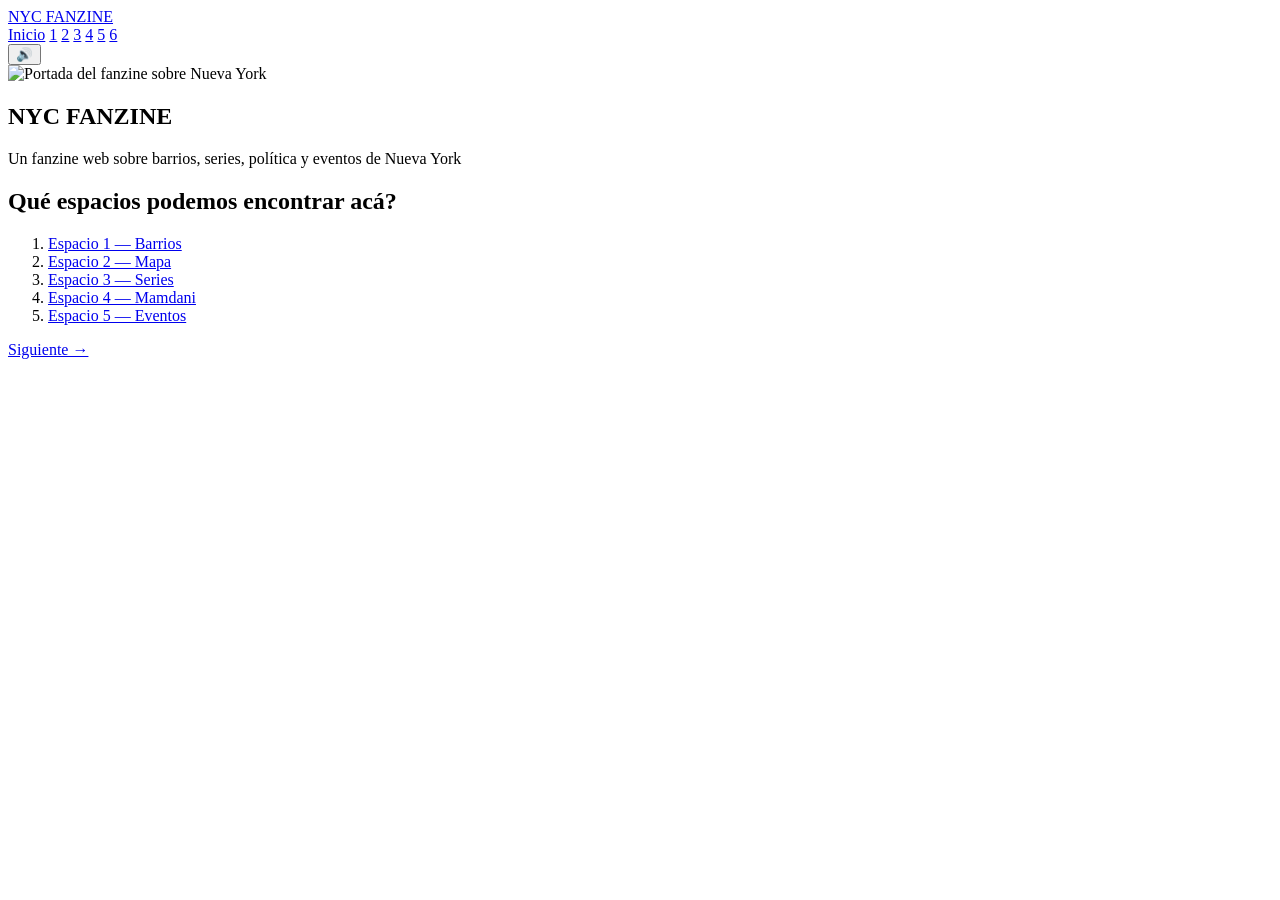
==== index.html @ f23d9f08 "Cambié el espacio1 y el index, pues había hecho como mal el repositorio en VS code después de haberl" ====
<!DOCTYPE html>
<html lang="es">
<head>
  <meta charset="UTF-8">
  <meta name="viewport" content="width=device-width, initial-scale=1">
  <title>Portada NYC Fanzine</title>
  <link rel="stylesheet" href="estilo.css">
</head>
<body data-page="portada" data-next="espacio1.html">
  <header>
    <a class="logo" href="index.html">NYC FANZINE</a>
    <nav>
      <a href="index.html" class="activo">Inicio</a>
      <a href="espacio1.html">1</a> <a href="espacio2.html">2</a>
      <a href="espacio3.html">3</a> <a href="espacio4.html">4</a>
      <a href="espacio5.html">5</a> <a href="espacio6.html">6</a>
    </nav>
    <button id="boton-sonido" class="btn" aria-pressed="false" title="Sonido ambiente">🔊</button>
    <audio id="ambiente" src="audio/ambiente.wav" loop></audio>
  </header>

  <main>
    <section class="hero">
      <img src="img/portada.svg" alt="Portada del fanzine sobre Nueva York">
      <h1>NYC FANZINE</h1>
      <p class="lead">Un fanzine web sobre barrios, series, política y eventos de Nueva York</p>
    </section>
    <section>
      <h2>Qué espacios podemos encontrar acá?</h2>
      <ol class="indice">
        <li><a href="espacio1.html">Espacio 1 — Barrios</a></li>
        <li><a href="espacio2.html">Espacio 2 — Mapa</a></li>
        <li><a href="espacio3.html">Espacio 3 — Series</a></li>
        <li><a href="espacio4.html">Espacio 4 — Mamdani</a></li>
        <li><a href="espacio5.html">Espacio 5 — Eventos</a></li>
      </ol>
    </section>
  </main>

  <footer class="pager">
    <span></span>
    <a class="next" href="espacio1.html">Siguiente →</a>
  </footer>

  <script src="js/script.js"></script>
</body>
</html>
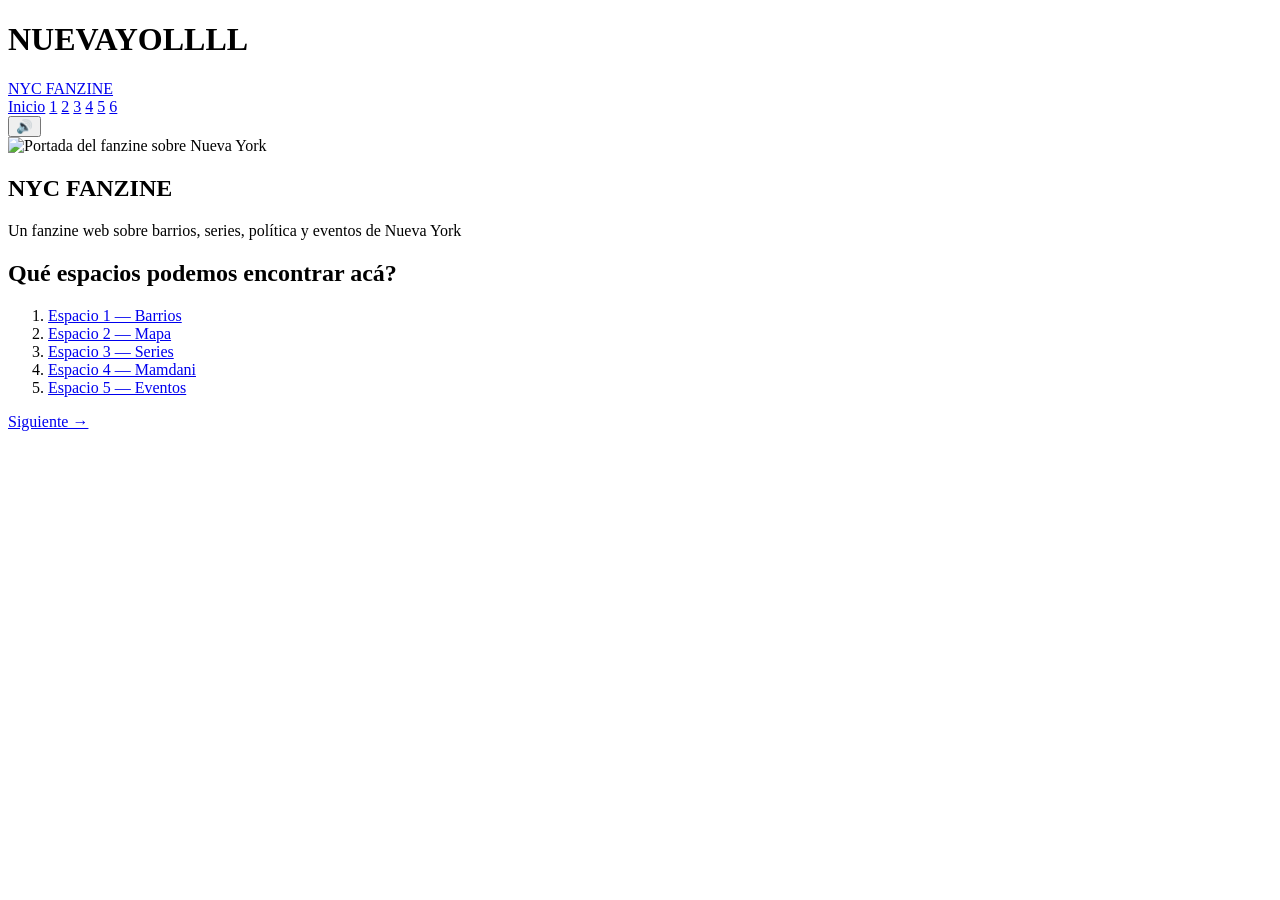
==== commit eb870206: "agregadas las fotos al espacio 1, empezando el espacio 2 y ya le puse una librería y link al css" ====
--- a/index.html
+++ b/index.html
@@ -1,4 +1,13 @@
 <!DOCTYPE html>
+<head>
+  <link
+    rel="stylesheet"
+    href="https://cdnjs.cloudflare.com/ajax/libs/animate.css/4.1.1/animate.min.css"
+  />
+</head>
+<body>
+  <h1 class="animate__animated animate__bounce">NUEVAYOLLLL</h1>
+</body>
 <html lang="es">
 <head>
   <meta charset="UTF-8">
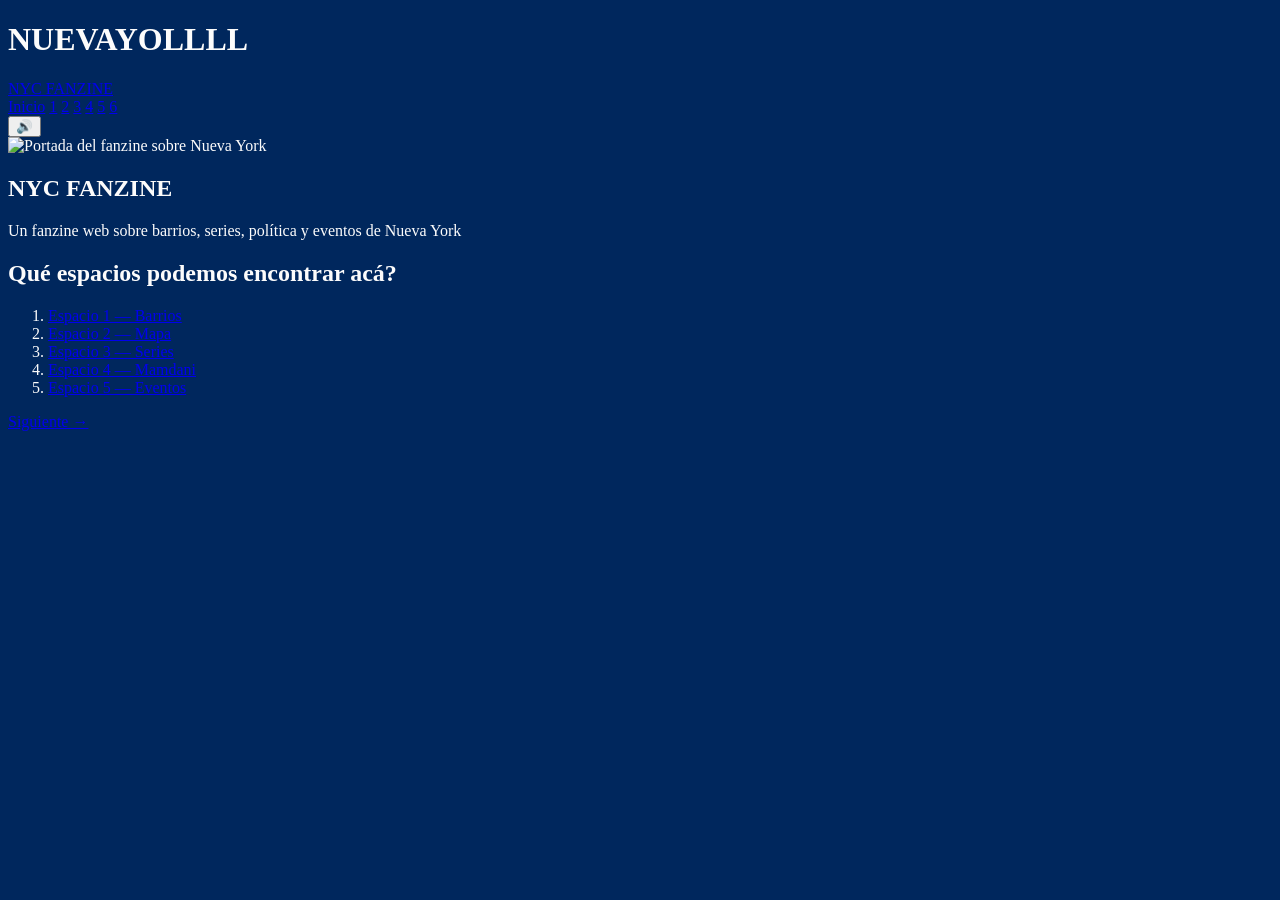
==== commit 99c32d1f: "Fix: index add: estilos" ====
--- a/index.html
+++ b/index.html
@@ -1,21 +1,18 @@
 <!DOCTYPE html>
+ 
+<html lang="es">
 <head>
+  <meta charset="UTF-8">
+  <meta name="viewport" content="width=device-width, initial-scale=1">
   <link
     rel="stylesheet"
     href="https://cdnjs.cloudflare.com/ajax/libs/animate.css/4.1.1/animate.min.css"
   />
-</head>
-<body>
-  <h1 class="animate__animated animate__bounce">NUEVAYOLLLL</h1>
-</body>
-<html lang="es">
-<head>
-  <meta charset="UTF-8">
-  <meta name="viewport" content="width=device-width, initial-scale=1">
   <title>Portada NYC Fanzine</title>
   <link rel="stylesheet" href="estilo.css">
 </head>
 <body data-page="portada" data-next="espacio1.html">
+   <h1 class="animate__animated animate__bounce">NUEVAYOLLLL</h1>
   <header>
     <a class="logo" href="index.html">NYC FANZINE</a>
     <nav>
--- a/estilo.css
+++ b/estilo.css
@@ -0,0 +1,12 @@
+body {
+   background-color: rgb(0, 39, 93);
+    color:rgb(252, 252, 252);
+    color:rgb(254, 11, 11)
+    
+    animation-name: cambioColor;
+    animation-duration:  4s;
+    animation-iteration-count: infinite;
+
+
+
+}
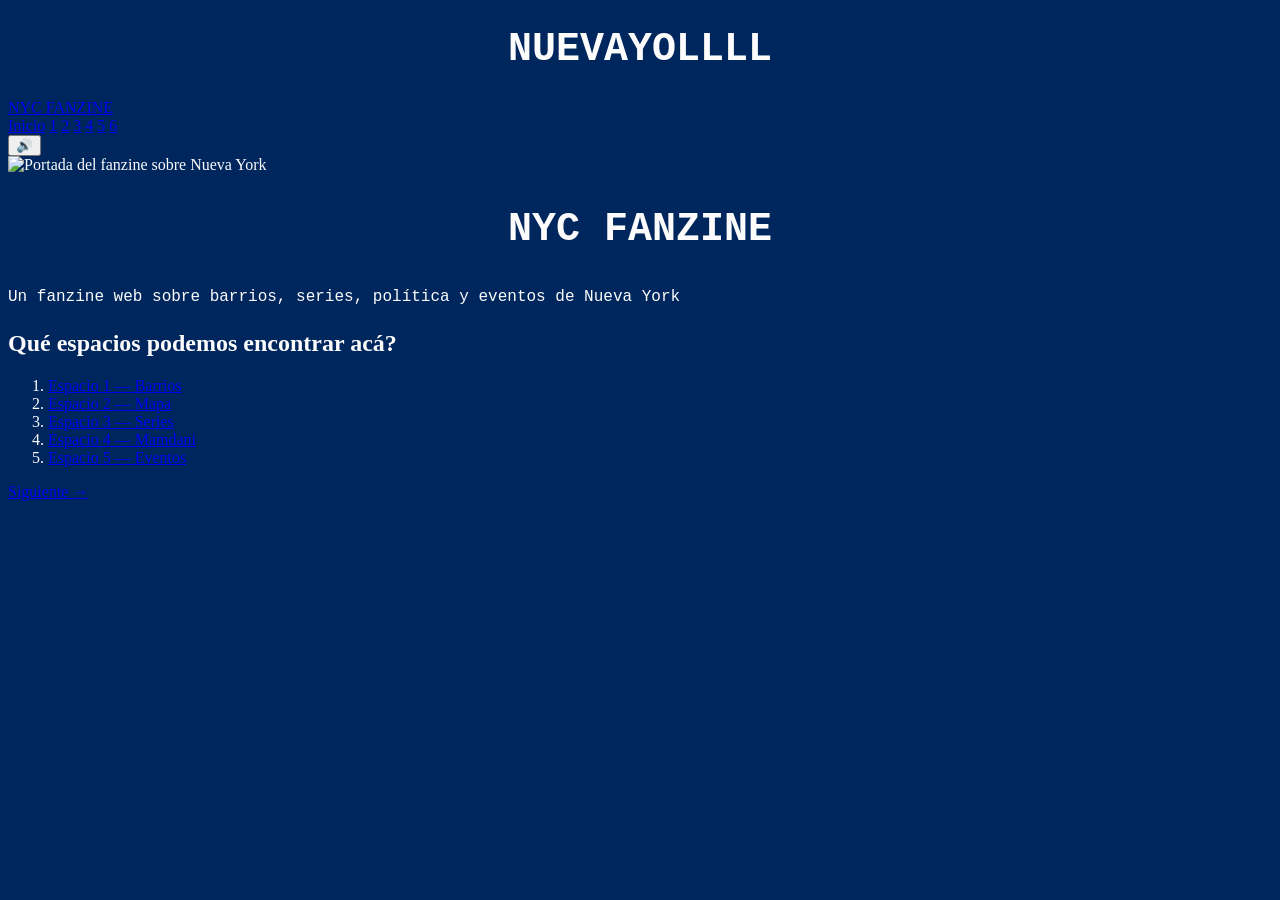
==== commit 5f6fe340: "corregí los audios que decían ambiente.mp3 ahora es mp3.mp3" ====
--- a/index.html
+++ b/index.html
@@ -22,7 +22,7 @@
       <a href="espacio5.html">5</a> <a href="espacio6.html">6</a>
     </nav>
     <button id="boton-sonido" class="btn" aria-pressed="false" title="Sonido ambiente">🔊</button>
-    <audio id="ambiente" src="audio/ambiente.wav" loop></audio>
+    <audio id="ambiente" src="audio/ambiente.mp3.mp3" loop></audio>
   </header>
 
   <main>
@@ -48,6 +48,6 @@
     <a class="next" href="espacio1.html">Siguiente →</a>
   </footer>
 
-  <script src="js/script.js"></script>
+  <script src="script.js"></script>
 </body>
 </html>
--- a/estilo.css
+++ b/estilo.css
@@ -6,7 +6,30 @@
     animation-name: cambioColor;
     animation-duration:  4s;
     animation-iteration-count: infinite;
+}
+
+h1 {
+    font-family: 'Courier New', Courier, monospace;
+    font-size: 2.5em;
+    text-align: center;
+}
+
+p {
+    font-family: 'Courier New', Courier, monospace;
+    line-height: 1.6;
 
 
+}
 
-}+.subparrafo {
+    font-size: 1.2em;
+}
+
+
+@keyframes cambioColor {
+    0% {background-color: rgb(248, 250, 215);}
+    25% {background-color: rgb(167, 255, 193);}
+    50% {background-color: aqua;}
+    75% {background-color: rgb(86, 156, 255);}
+
+}
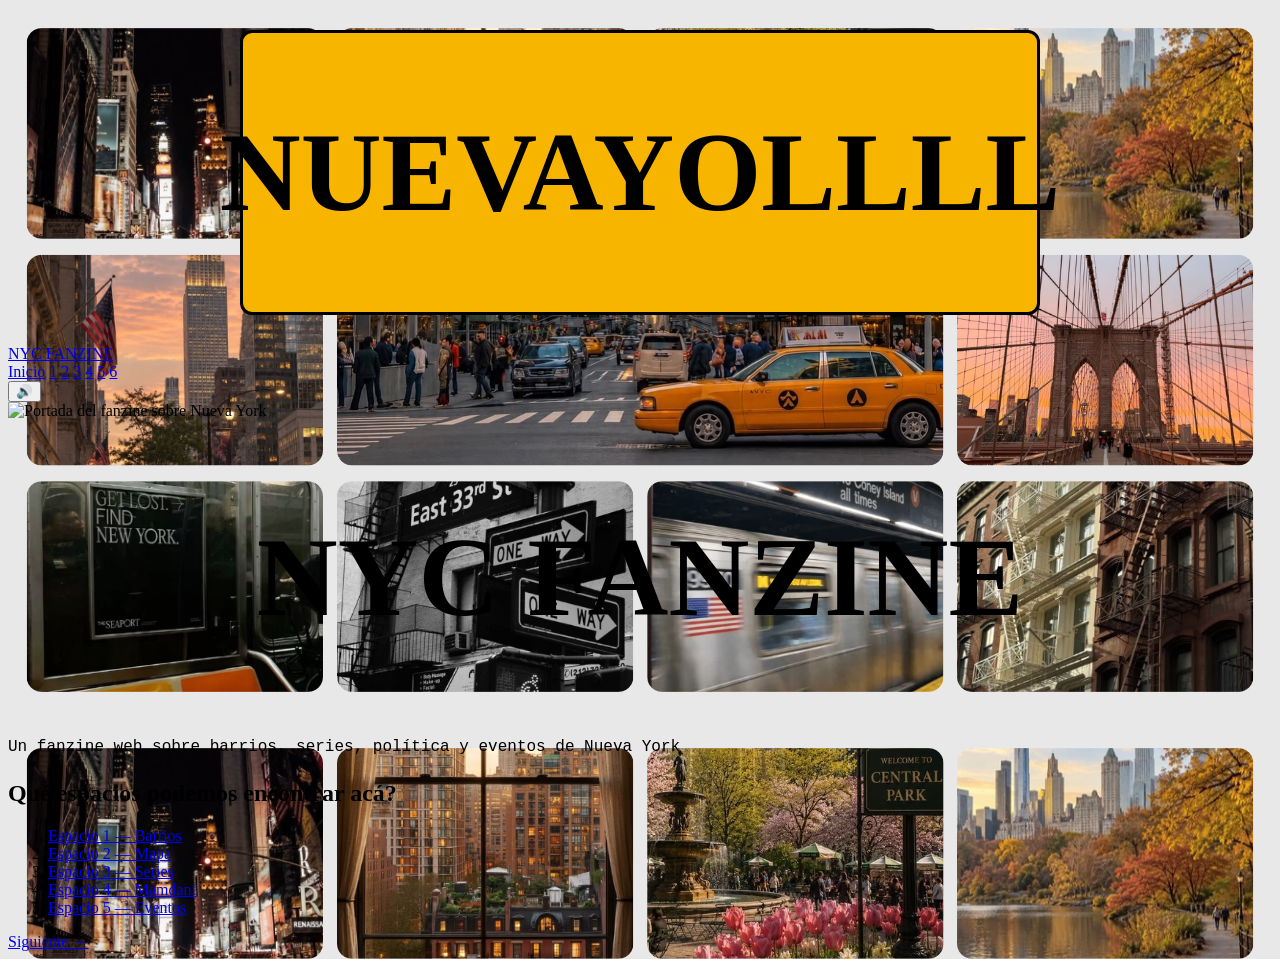
==== commit 4108930e: "prueba de contenedor, no funcionó, hice que funcionara, hice unos cambios al contenedor, agregué al " ====
--- a/index.html
+++ b/index.html
@@ -12,7 +12,9 @@
   <link rel="stylesheet" href="estilo.css">
 </head>
 <body data-page="portada" data-next="espacio1.html">
-   <h1 class="animate__animated animate__bounce">NUEVAYOLLLL</h1>
+   <div class="contenedor-portada">
+     <h1 class="animate__animated animate__bounce">NUEVAYOLLLL</h1>
+   </div>
   <header>
     <a class="logo" href="index.html">NYC FANZINE</a>
     <nav>
--- a/estilo.css
+++ b/estilo.css
@@ -1,16 +1,31 @@
 body {
    background-color: rgb(0, 39, 93);
-    color:rgb(252, 252, 252);
-    color:rgb(254, 11, 11)
+  
     
     animation-name: cambioColor;
-    animation-duration:  4s;
+    animation-duration:  10s;
     animation-iteration-count: infinite;
+
+    background-image: url(images/fondo\ nuevayol.png);
+}
+.contenedor-portada {
+    position: relative;
+    width: min(800px, 90%);
+    min-height: 100px;
+    margin: 30px auto;
+    box-sizing: border-box;
+    display: flex;
+    align-items: center;
+    justify-content: center;
+    gap: 50px;
+    background-color:  #F8B500;
+    border: 3px solid #000;
+    border-radius: 12px;
 }
 
 h1 {
-    font-family: 'Courier New', Courier, monospace;
-    font-size: 2.5em;
+    font-family: Cambria, Cochin, Georgia, Times, 'Times New Roman', serif;
+    font-size: 7em;
     text-align: center;
 }
 
@@ -28,8 +43,7 @@
 
 @keyframes cambioColor {
     0% {background-color: rgb(248, 250, 215);}
-    25% {background-color: rgb(167, 255, 193);}
-    50% {background-color: aqua;}
-    75% {background-color: rgb(86, 156, 255);}
+    50% {background-color: rgb(21, 2, 170);}
+    100% {background-color: red;}
 
 }
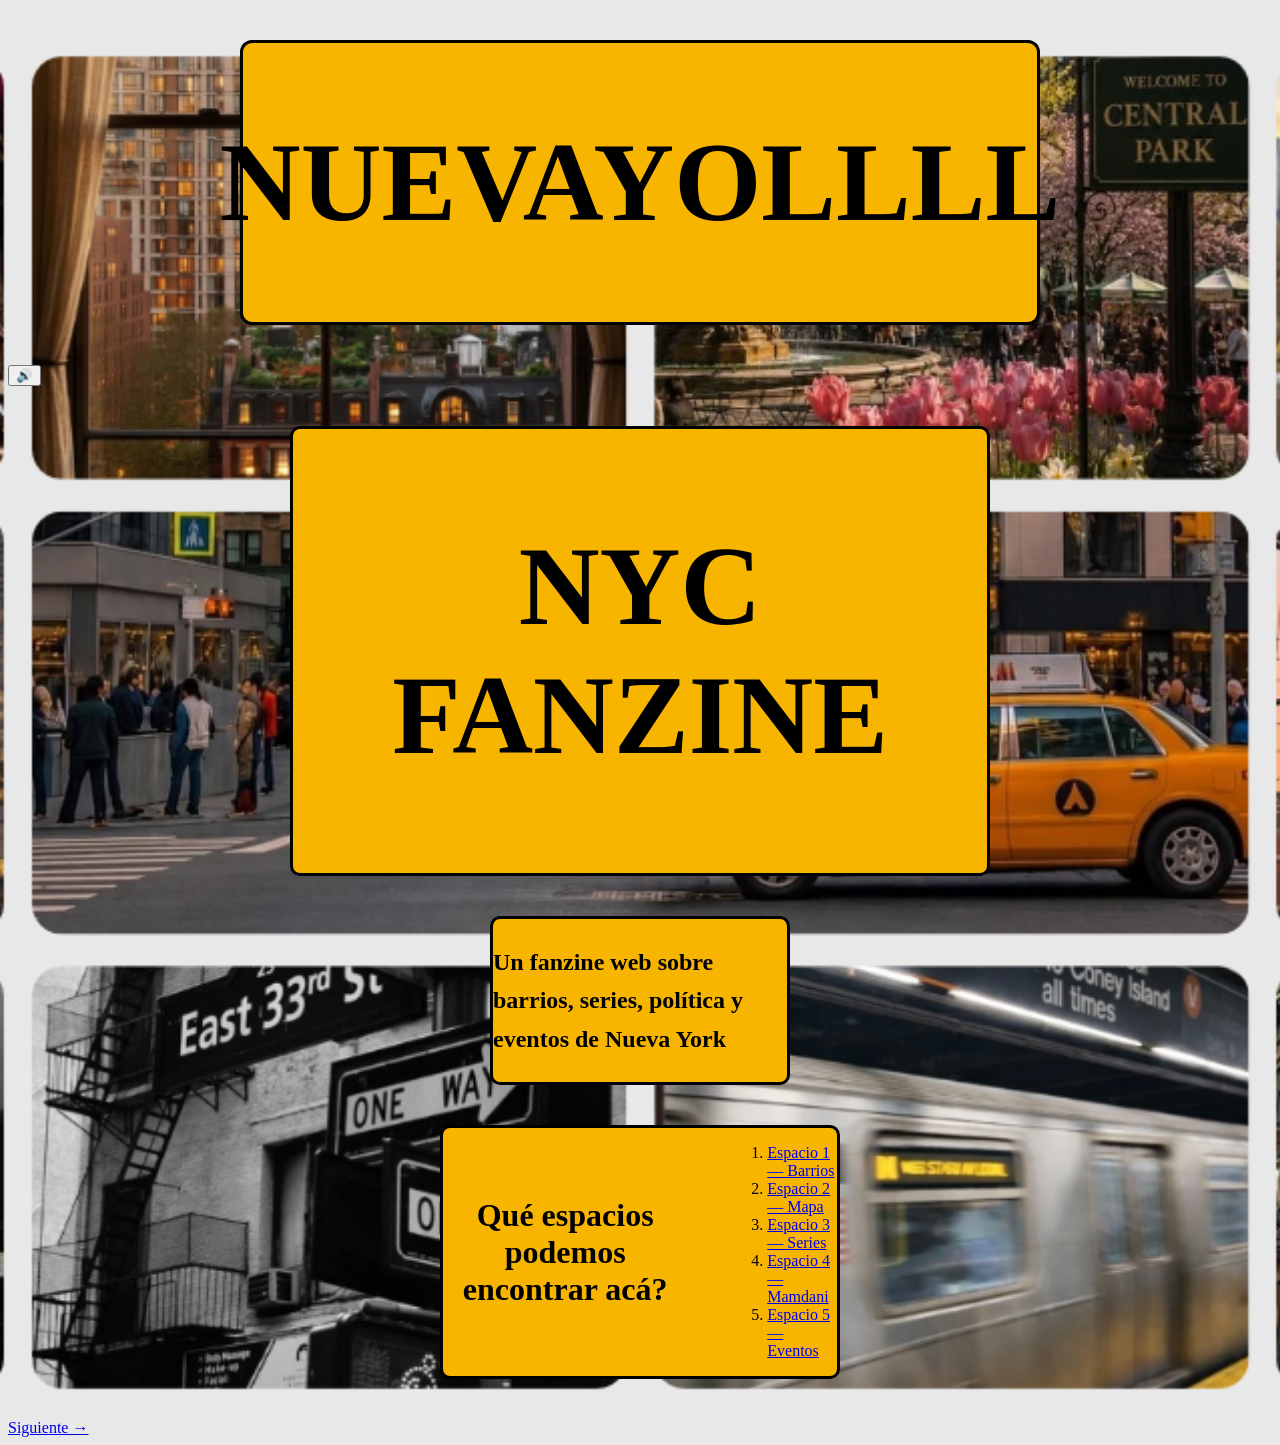
==== commit 6f92a6dc: "muchos contenedores hechos en el index.html y estilo.css original, arreglo de letras, tamaños, color" ====
--- a/index.html
+++ b/index.html
@@ -16,24 +16,21 @@
      <h1 class="animate__animated animate__bounce">NUEVAYOLLLL</h1>
    </div>
   <header>
-    <a class="logo" href="index.html">NYC FANZINE</a>
-    <nav>
-      <a href="index.html" class="activo">Inicio</a>
-      <a href="espacio1.html">1</a> <a href="espacio2.html">2</a>
-      <a href="espacio3.html">3</a> <a href="espacio4.html">4</a>
-      <a href="espacio5.html">5</a> <a href="espacio6.html">6</a>
-    </nav>
     <button id="boton-sonido" class="btn" aria-pressed="false" title="Sonido ambiente">🔊</button>
     <audio id="ambiente" src="audio/ambiente.mp3.mp3" loop></audio>
   </header>
 
   <main>
     <section class="hero">
-      <img src="img/portada.svg" alt="Portada del fanzine sobre Nueva York">
+      <div class="contenedor-portada2">
       <h1>NYC FANZINE</h1>
+      </div>
+      <div class="contenedor-portada3">
       <p class="lead">Un fanzine web sobre barrios, series, política y eventos de Nueva York</p>
+      </div>
     </section>
     <section>
+      <div class="contenedor-portada4">
       <h2>Qué espacios podemos encontrar acá?</h2>
       <ol class="indice">
         <li><a href="espacio1.html">Espacio 1 — Barrios</a></li>
@@ -41,6 +38,7 @@
         <li><a href="espacio3.html">Espacio 3 — Series</a></li>
         <li><a href="espacio4.html">Espacio 4 — Mamdani</a></li>
         <li><a href="espacio5.html">Espacio 5 — Eventos</a></li>
+      </div>
       </ol>
     </section>
   </main>
--- a/estilo.css
+++ b/estilo.css
@@ -6,13 +6,16 @@
     animation-duration:  10s;
     animation-iteration-count: infinite;
 
-    background-image: url(images/fondo\ nuevayol.png);
+    background-image: url("images/fondo nuevayol.png");
+    background-position: center center;
+    background-size: cover;
+    background-repeat: no-repeat;
 }
 .contenedor-portada {
     position: relative;
     width: min(800px, 90%);
     min-height: 100px;
-    margin: 30px auto;
+    margin: 40px auto;
     box-sizing: border-box;
     display: flex;
     align-items: center;
@@ -23,9 +26,75 @@
     border-radius: 12px;
 }
 
+.contenedor-portada2 {
+    position: relative;
+    width: min(700px, 90%);
+    min-height: 90px;
+    margin: 40px auto;
+    box-sizing: border-box;
+    display: flex;
+    align-items: center;
+    justify-content: center;
+    gap: 40px;
+    background-color:  #F8B500;
+    border: 3px solid #000;
+    border-radius: 10px;
+}
+
+.contenedor-portadaindice {
+    position: relative;
+    width: min(400px, 90%);
+    min-height: 90px;
+    margin: 40px auto;
+    box-sizing: border-box;
+    display: flex;
+    align-items: center;
+    justify-content: center;
+    gap: 40px;
+    background-color:  #F8B500;
+    border: 3px solid #000;
+    border-radius: 10px;
+}
+
+.contenedor-portada3 {
+    position: relative;
+    width: min(300px, 90%);
+    min-height: 90px;
+    margin: 40px auto;
+    box-sizing: border-box;
+    display: flex;
+    align-items: center;
+    justify-content: center;
+    gap: 40px;
+    background-color:  #F8B500;
+    border: 3px solid #000;
+    border-radius: 10px;
+}
+
+.contenedor-portada4 {
+    position: relative;
+    width: min(400px, 90%);
+    min-height: 90px;
+    margin: 40px auto;
+    box-sizing: border-box;
+    display: flex;
+    align-items: center;
+    justify-content: center;
+    gap: 40px;
+    background-color:  #F8B500;
+    border: 3px solid #000;
+    border-radius: 10px;
+}
+
 h1 {
     font-family: Cambria, Cochin, Georgia, Times, 'Times New Roman', serif;
     font-size: 7em;
+    text-align: center;
+}
+
+h2 {
+    font-family: Cambria, Cochin, Georgia, Times, 'Times New Roman', serif;
+    font-size: 2em;
     text-align: center;
 }
 
@@ -34,6 +103,14 @@
     line-height: 1.6;
 
 
+}
+
+p.lead {
+    font-family: Cambria, Cochin, Georgia, Times, 'Times New Roman', serif;
+    font-size: 1.5em;
+    line-height: 1.6;
+    font-weight: bold;
+    font-color: #7c7c7c;
 }
 
 .subparrafo {
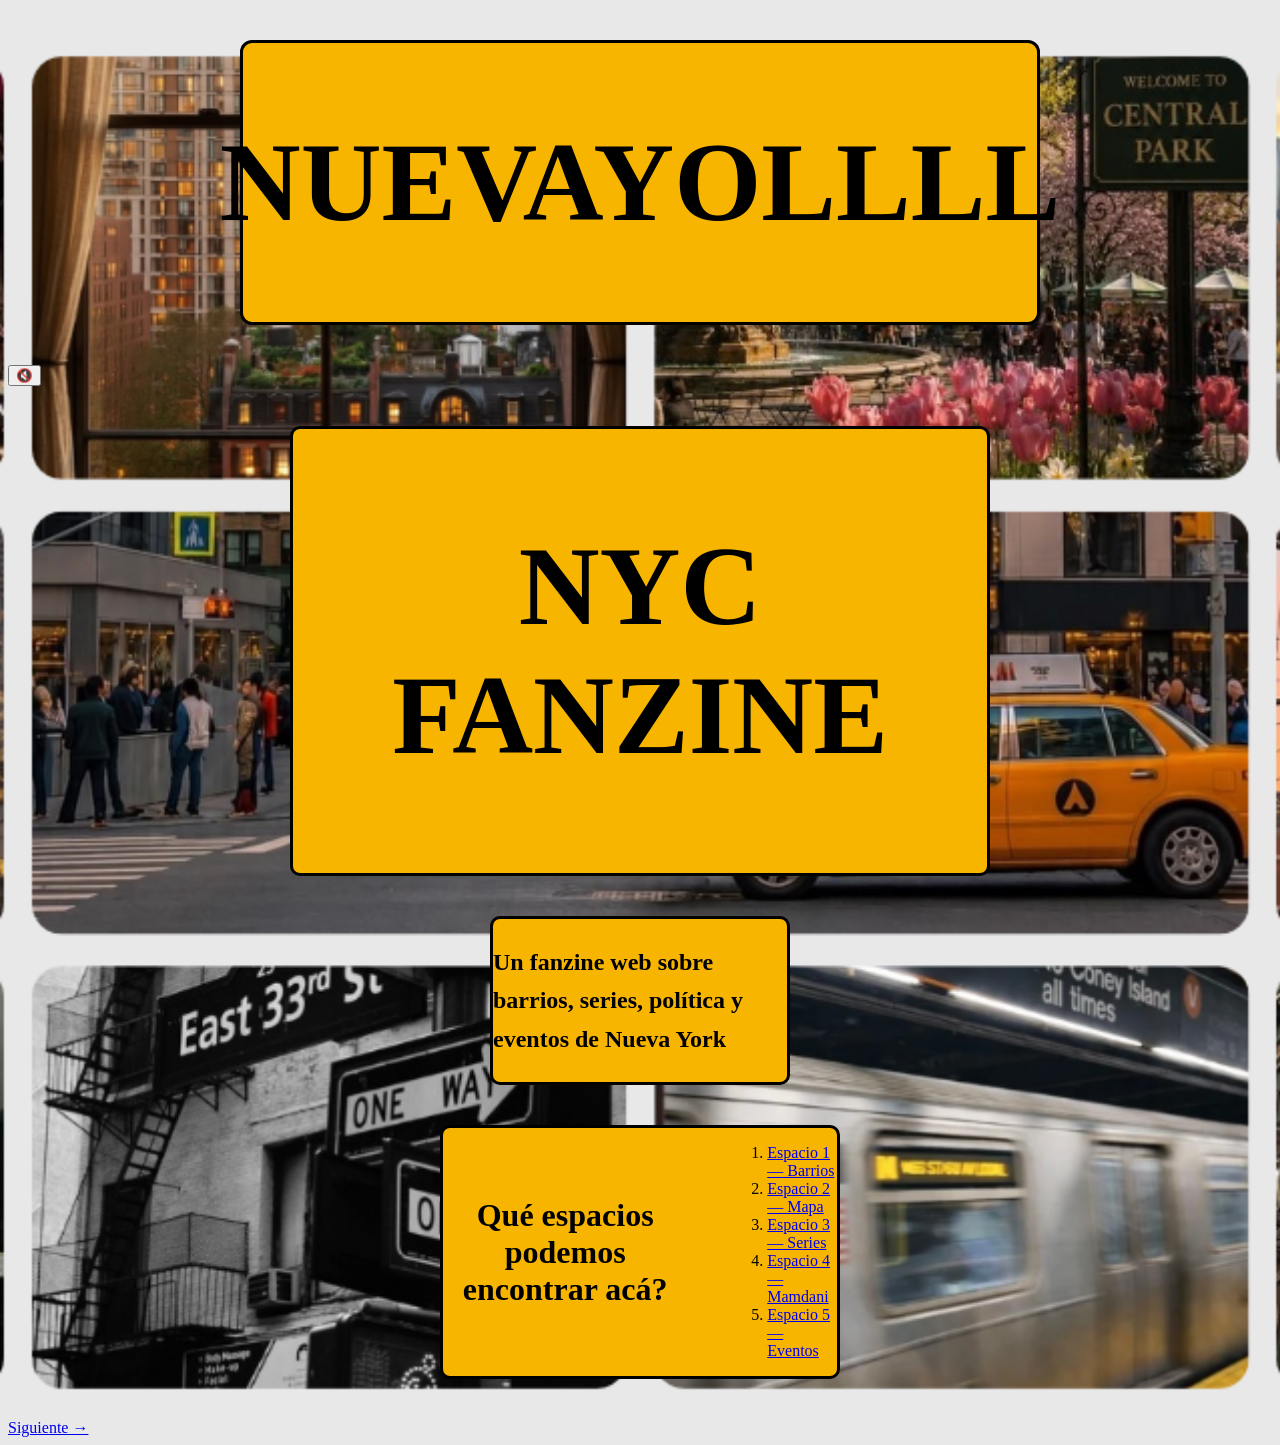
==== commit b753b4d3: "mil millones de intentos de hacer que sonara el audio. Ahora le meteré alguito más como música" ====
--- a/index.html
+++ b/index.html
@@ -16,8 +16,8 @@
      <h1 class="animate__animated animate__bounce">NUEVAYOLLLL</h1>
    </div>
   <header>
-    <button id="boton-sonido" class="btn" aria-pressed="false" title="Sonido ambiente">🔊</button>
-    <audio id="ambiente" src="audio/ambiente.mp3.mp3" loop></audio>
+    <button id="btn-sonido" class="btn" aria-pressed="false" title="Activar sonido ambiente">🔇</button>
+    <audio id="ambiente" src="audio/mapa.mp3" loop></audio>
   </header>
 
   <main>
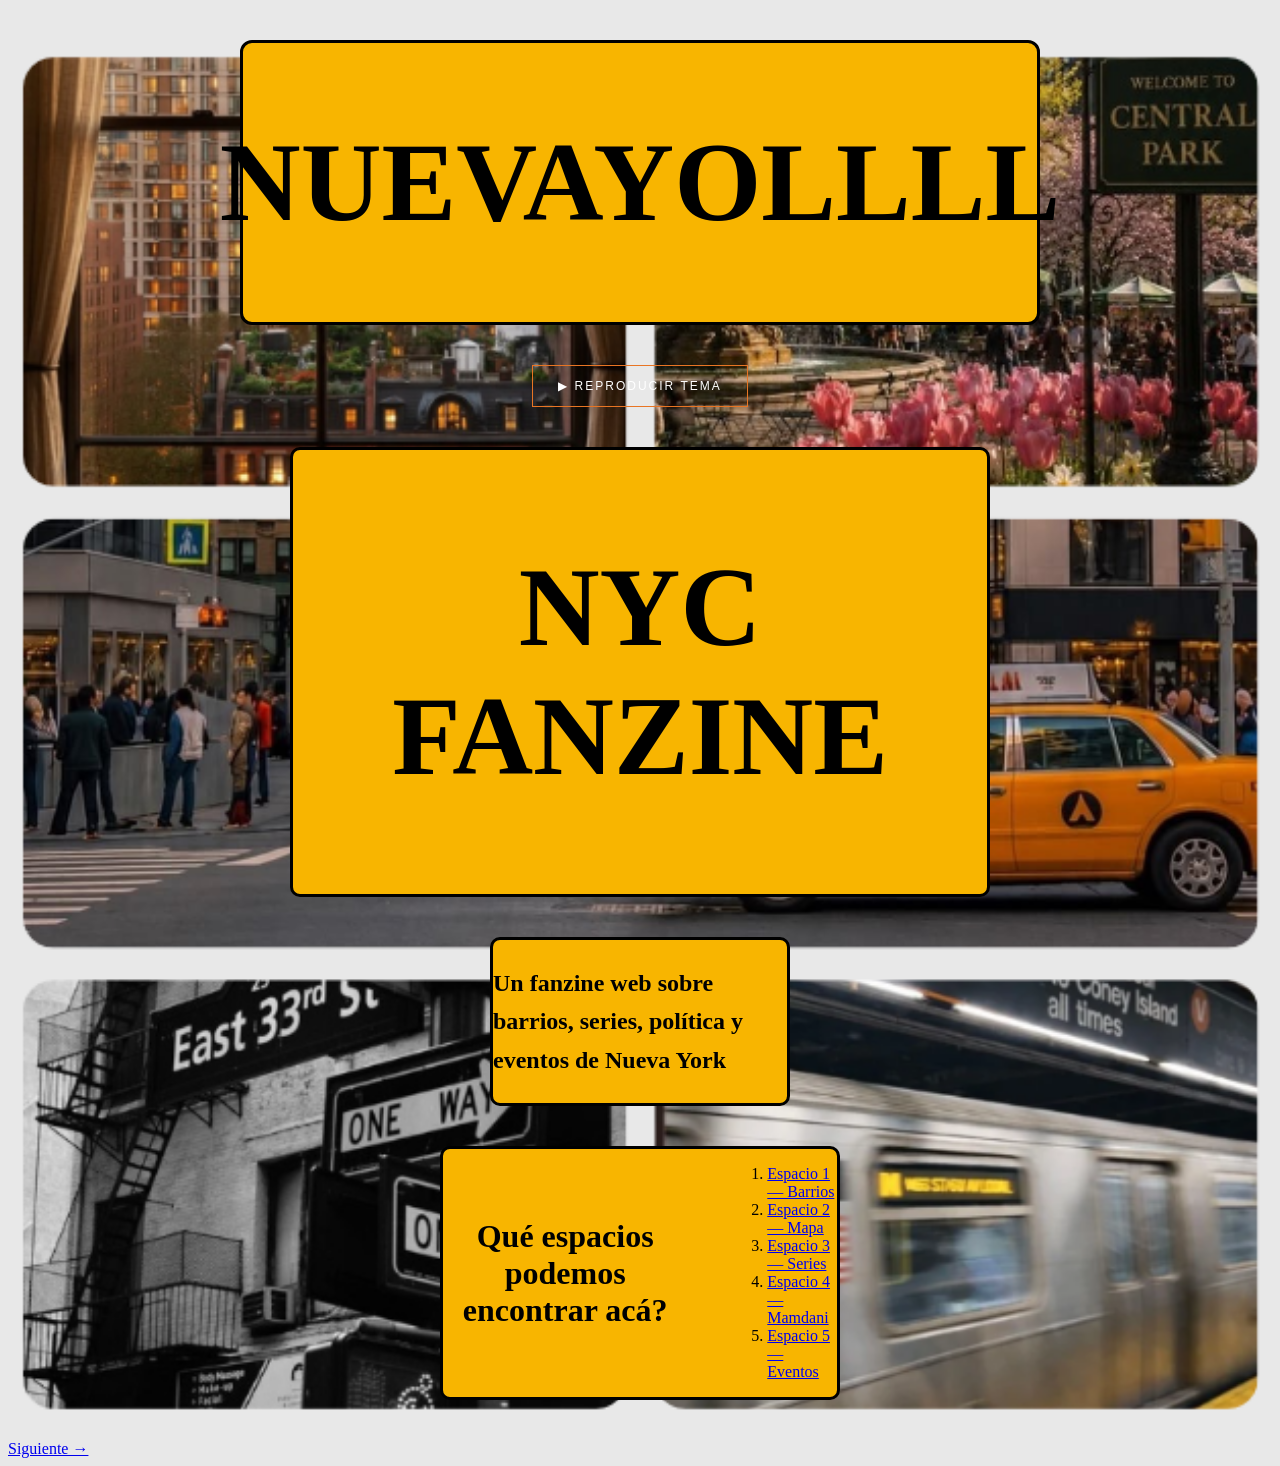
==== commit 3910d913: "canción para botón para el index. README se añadió, arreglando el estilo del espacio2 y el espacio2 " ====
--- a/index.html
+++ b/index.html
@@ -15,10 +15,29 @@
    <div class="contenedor-portada">
      <h1 class="animate__animated animate__bounce">NUEVAYOLLLL</h1>
    </div>
-  <header>
-    <button id="btn-sonido" class="btn" aria-pressed="false" title="Activar sonido ambiente">🔇</button>
-    <audio id="ambiente" src="audio/mapa.mp3" loop></audio>
-  </header>
+   <div class="musica-tema">
+    <audio id="tema" loop>
+      <source src="audio/tema.mp3" type="audio/mpeg">
+        </audio>
+        <button onclick="reproducirMusica()" id="botonMusica">
+          ▶ REPRODUCIR TEMA
+        </button>
+</div>
+
+<script>
+function reproducirMusica() {
+var audio = document.getElementById("tema");
+var boton = document.getElementById("botonMusica");
+
+if (audio.paused) {
+  audio.play();
+  boton.innerHTML = "Ⅱ PAUSAR TEMA";
+} else {
+  audio.pause();
+  boton.innerHTML = "▶ REPRODUCIR TEMA";
+}
+}
+</script>
 
   <main>
     <section class="hero">
--- a/estilo.css
+++ b/estilo.css
@@ -124,3 +124,24 @@
     100% {background-color: red;}
 
 }
+
+.musica-tema {
+    text-align: center;
+    margin: 30px 0;
+}
+
+.musica-tema button {
+    background-color: transparent;
+    color: white;
+    border: 1px solid #e87524;
+    padding: 13px 25px;
+    font-size: 12px;
+    letter-spacing: 2px;
+    cursor: pointer;
+    transition: 0.3s;
+}
+
+.musica-tema button:hover {
+    background-color: #e87524;
+}
+}
